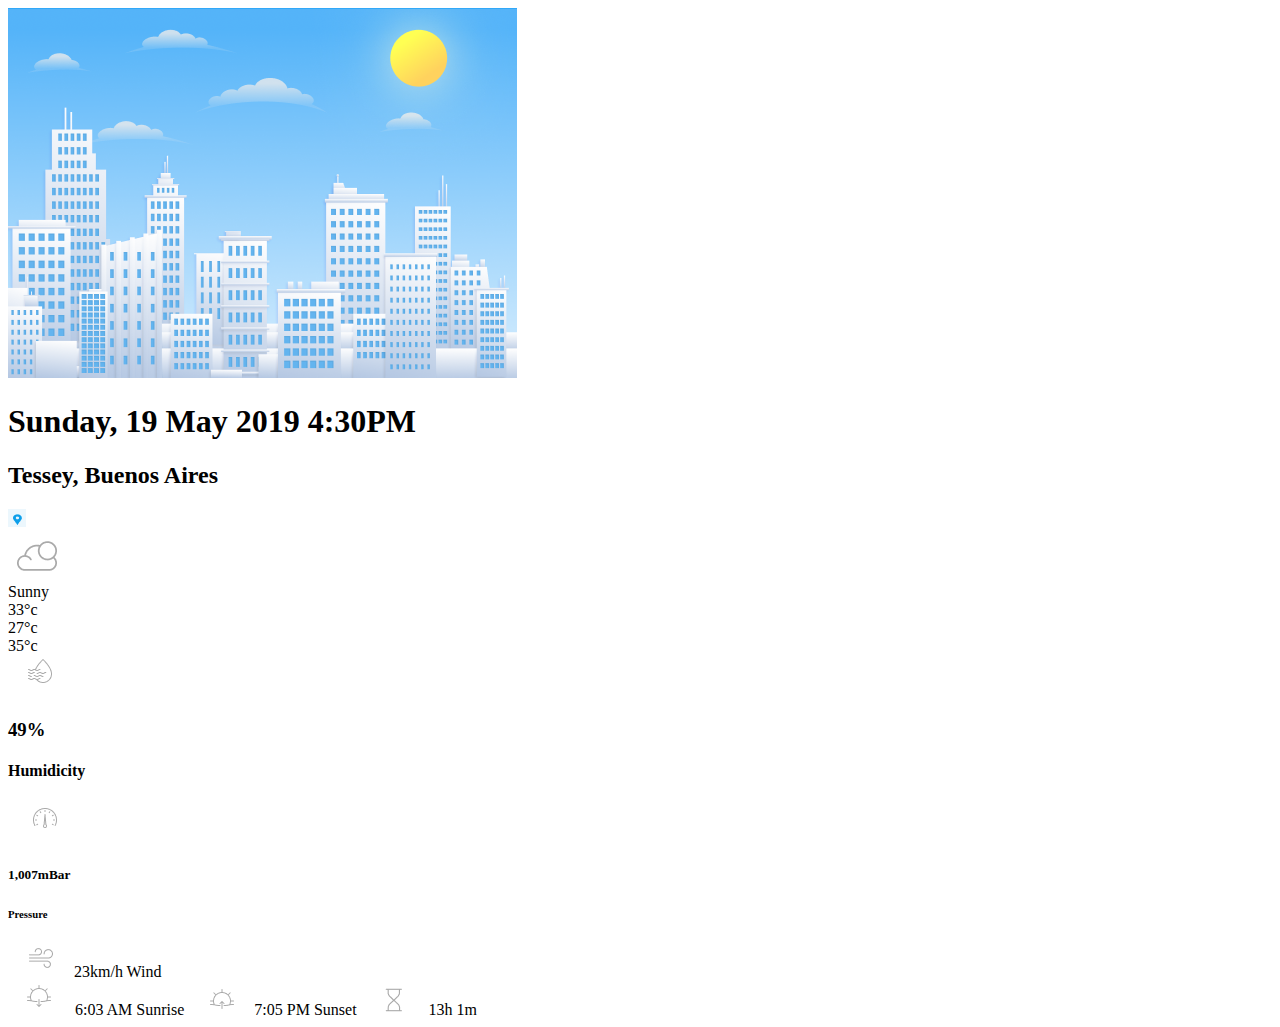
==== clima.html @ 5b2b6738 "agregado de iconos  y textos modificables" ====
<!DOCTYPE html>
<html lang="en">
<head>
  <meta charset="UTF-8">
  <meta name="viewport" content="width=device-width, initial-scale=1.0">
  <title> Weather-App-Day </title>
  <link rel="stylesheet" href="openWeatherVMovil.css">
</head>
<body>
  <div class="weatger-app-day">
    <img class="graphic" src="imagenes/graphicImg.png">
    <div class="contenedorPanel">
      <h1 class="date">Sunday, 19 May 2019
        4:30PM</h1>
      <div class="city">
      <h2 class="location">Tessey, Buenos Aires</h2>
      <img class="imgIconoUbicacion" src="imagenes/mini icono ubicacion.png">
  
        <div class="panelConContenidoN1">
          <img class="sunnyImg" src="imagenes/sunnyImg.png">
          <div class="sunnyText">Sunny</div>
  
          <div class="text33">33°c</div>
          <div class="text27">27°c</div>
          <div class="text35">35°c</div>
        </div>

        <div class="panelConContenidoN2">
          <img class="imghumidity" src="imagenes/humidityImg.png">
          <h3 class="humidityText1">49%</h3>
          <h4 class="humidityText2">Humidicity</h4>
          <img class="imgBarometer" src="imagenes/pressureImg.png">
          <h5 class="textmbar1007">1,007mBar</h5>
          <h6 class="pressureText">Pressure</h6>
          <img class="imgRafagas" src="imagenes/windImg.png">
          <h7 class="texRafagas">23km/h</h7>
          <h8 class="texRafagas2">Wind</h8>
        </div>

        <div class="panelConContenidoN3">
          <img class="imgSunset" src="imagenes/sunriseImg.png">
          <h9 class="text6am">6:03 AM</h9>
          <h10 class="sunriseText">Sunrise</h10>
          <img class="imgSunset2" src="imagenes/sunsetImg.png">
          <h10 class="Pm7">7:05 PM</h10>
          <h11 class="sunnyText2">Sunset</h11>
          <img class="san-clock" src="imagenes/dayTimeImg.png">
          <h11 class="m13">13h 1m</h11>
        </div>

      </div>

      
    </div>

  </div>

</body>
</html>
---- openWeatherVMovil.css ----
@media all and (max-device-width: 480px){
  body{
    padding: 0%;
    margin: 0%;

  }


  .weatger-app-day{/* Weather-App-Day FRAME */
  
    /* block-size: auto; */
    position: absolute;
    width: 120%;
    height: 140%;
    left: 0%;
    background-color: #272086;
    } 

  


  .graphic{

    left: 0%;
    position: absolute;
    width: 90%; 
    height: 28%;
    left: 1%;
    top: 0px;

  }

  .contenedorPanel{
    position: absolute;
    width: 80%;
    height: 46%;
    left: 6px;
    top: 279px;

    background: #FFFFFF;
    border-radius: 5%;
    box-shadow: 0px -16px 40px rgba(0, 0, 0, 0.2);
  }

  .date{
    position: absolute;
    width: 119px;
    height: 34px;
    left: 41px;
    top: 1%;
    
    font-family: Barlow;
    font-style: normal;
    font-weight: normal;
    font-size: 14px;
    line-height: 17px;
    text-align: center;
    
    color: #999999;
  }

  .city{
    position: absolute;
    width: 38%;
    height: 15%;
    left: 173px;
    top: 1%;

    background: rgba(13, 159, 234, 0.08);

  }
  .imgIconoUbicacion{
    margin-left: 86%;
    margin-top: 10%;
  }

  .location{
    /* location */


    position: absolute;
    top: 0%;
    width: 100%;
    height: 20%;
    margin-left: -1%;
    font-family: Barlow;
    font-style: normal;
    font-weight: 500;
    font-size: 16px;
    line-height: 19px;
    text-align: center;

    color: #0DA0EA;

  }

  .locationImg{
    position: absolute;
    width: 10%;
    height: 5%;
    margin-left: 9%;
    top: 297px;

  }


  /* /////////////////////////// */

  .panelConContenidoN1{

    position: absolute;
    width: 211%;
    height: 110%;
    left: -110%;
    top: 120%;
    background-color: #0DA0EA;
  }

  .sunnyImg{

    position: absolute;
    top: auto;
    width: 30%;
    width: 24%;
    top: 0%;

  }

  .sunnyText{
    /* Sunny */


  position: absolute;
  width: 45px;
  height: 22px;
  left: 4%;
  top: 70%;


  font-family: Barlow;
  font-style: normal;
  font-weight: 500;
  font-size: 18px;
  line-height: 22px;
  /* identical to box height */

  text-align: center;
  letter-spacing: -0.05em;

  color: #000000;
  }

  .temperature{

  position: absolute;
  width: 87px;
  height: 77px;
  left: 156px;
  top: 351px;
  }

  .°c{
    /* °C */


  position: absolute;
  width: 24px;
  height: 29px;
  left: 219px;
  top: 362px;

  font-family: Barlow;
  font-style: normal;
  font-weight: 500;
  font-size: 24px;
  line-height: 29px;
  /* identical to box height */


  color: #666666;

  }
  .text33{
    
  position: absolute;
  width: 62px;
  height: 77px;
  left: 40%;
  top: 0%;

  font-family: Barlow;
  font-style: normal;
  font-weight: 300;
  font-size: 60px;
  line-height: 77px;
  /* identical to box height */

  letter-spacing: -0.05em;

  color: #000000;
  }
  .text27{/* 27°C */


    position: absolute;
    width: 32px;
    height: 19px;
    left: 80%;
    top: 15%;
    
    font-family: Barlow;
    font-style: normal;
    font-weight: 300;
    font-size: 16px;
    line-height: 19px;
    
    color: #666666;
  }

  .text35{/* 35°C */


    position: absolute;
    width: 33px;
    height: 19px;
    left: 80%;
    top: 50%;
    
    font-family: Barlow;
    font-style: normal;
    font-weight: 300;
    font-size: 16px;
    line-height: 19px;
    
    color: #666666;
  }


  /* /////////////////////////// */


  .panelConContenidoN2{
    position: absolute;
    width: 211%;
    height: 110%;
    left: -110%;
    top: 280%;
    background-color: #0DA0EA;

  }

  .imghumidity{/* 027-humidity */


    position: absolute;
    width: 25%;
    height: 64%;
    left: 0%;
    top: 0%;
  }
  .humidityText1{/* Humidity */

    position: absolute;
    width: 30px;
    height: 19px;
    left: 8%;
    top: 37%;

    font-family: Barlow;
    font-style: normal;
    font-weight: 500;
    font-size: 16px;
    line-height: 19px;
    letter-spacing: -0.05em;

    color: #444444;

  }

  .humidityText2{/* Humidity */


    position: absolute;
    width: 37px;
    height: 10px;
    left: 5%;
    top: 67%;
    
    font-family: Barlow;
    font-style: normal;
    font-weight: 500;
    font-size: 9px;
    line-height: 10px;
    /* identical to box height */
    
    text-align: center;
    letter-spacing: 0.1em;
    
    color: #999999;
  }

  .text49{/* 49% */


    position: absolute;
    width: 30px;
    height: 19px;
    left: 52px;
    top: 504px;
    
    font-family: Barlow;
    font-style: normal;
    font-weight: 500;
    font-size: 16px;
    line-height: 19px;
    letter-spacing: -0.05em;
    
    color: #444444;}

  .pressure{/* pressure */


    position: absolute;
    width: 67px;
    height: 69px;
    left: 154px;
    top: 468px;
    }
    .imgBarometer{/* 050-barometer */


      position: absolute;
      width: 24%;
      height: 69%;
      left: 40%;
      top: 0%;
    }

    .textmbar1007{/* 1,007mBar */


      position: absolute;
      width: 67px;
      height: 19px;
      left: 40%;
      top: 25%;

      font-family: Barlow;
      font-style: normal;
      font-weight: 500;
      font-size: 16px;
      line-height: 19px;
      letter-spacing: -0.05em;

      color: #444444;
      }

      .pressureText{/* Pressure */


        position: absolute;
        width: 37px;
        height: 10px;
        left: 45%;
        top: 55%;

        font-family: Barlow;
        font-style: normal;
        font-weight: 500;
        font-size: 9px;
        line-height: 10px;
        /* identical to box height */

        text-align: center;
        letter-spacing: 0.1em;

        color: #999999;
      }

      .imgRafagas{

        /* 001-wind-1 */
        position: absolute;
        width: 20%;
        height: 64%;
        left: 79%;
        top: 0%;
      }
      /* 23 km/h */

      .texRafagas{

        position: absolute;
        width: 53px;
        height: 19px;
        left: 80%;
        top: 62%;

        font-family: Barlow;
        font-style: normal;
        font-weight: 500;
        font-size: 16px;
        line-height: 19px;
        letter-spacing: -0.05em;

        color: #444444;
      }

      .texRafagas2{

        position: absolute;
        width: 10%;
        height: 20%;
        left: 83%;
        top: 85%;

        font-family: Barlow;
        font-style: normal;
        font-weight: 500;
        font-size: 9px;
        line-height: 10px;
        /* identical to box height */

        text-align: center;
        letter-spacing: 0.1em;

        color: #999999;

      }
              



  /* /////////////////////////// */

  .panelConContenidoN3{

    position: absolute;
    width: 211%;
    height: 110%;
    left: -110%;
    top: 430%;
    background-color: #0DA0EA;
  }

  .imgSunset{
    /* 007-sunset */
      position: absolute;
      width: 25%;
      height: 54%;
      left: 0%;
      top: 0%;
  }

  .sunrise{/* sunrise */

    position: absolute;
    width: 52px;
    height: 69px;
    left: 41px;
    top: 577px;
  }

  .text6am{/* 6:03 AM */


    position: absolute;
    width: 55%;
    height: 15%;
    left: 5%;
    top: 53%;

    font-family: Barlow;
    font-style: normal;
    font-weight: 500;
    font-size: 15px;
    line-height: 19px;
    letter-spacing: -0.05em;

    color: #444444;
}


    .sunriseText{/* Sunrise */


      position: absolute;
      width: 10%;
      height: 20%;
      left: 8%;
      top: 77%;
      
      font-family: Barlow;
      font-style: normal;
      font-weight: 500;
      font-size: 9px;
      line-height: 10px;
      /* identical to box height */
      
      text-align: center;
      letter-spacing: 0.1em;
      
      color: #999999;
      }

    .imgSunset2{/* 008-sunrise */


      position: absolute;
      width: 25%;
      height: 54%;
      left: 40%;
      top: 0%;
    }


    .Pm7{/* 7:05 PM */

      position: absolute;
      width: 55%;
      height: 15%;
      left: 45%;
      top: 53%;

      font-family: Barlow;
      font-style: normal;
      font-weight: 500;
      font-size: 15px;
      line-height: 19px;
      letter-spacing: -0.05em;

      color: #444444;
      }


  .sunnyText2{/* Sunset */

      position: absolute;
      width: 10%;
      height: 20%;
      left: 48%;
      top: 77%;
      
      font-family: Barlow;
      font-style: normal;
      font-weight: 500;
      font-size: 9px;
      line-height: 10px;
      /* identical to box height */
      
      text-align: center;
      letter-spacing: 0.1em;
      
      color: #999999;
  }

  .dayTime{/* daytime */


    position: absolute;
    width: 41px;
    height: 69px;
    left: 287px;
    top: 577px;
    }

    .san-clock{/* sand-clock */


      position: absolute;
      width: 25%;
      height: 54%;
      left: 75%;
      top: 0%;
    }
    .m13{
      /* 13h 1m */

      position: absolute;
      width: 55%;
      height: 15%;
      left: 80%;
      top: 53%;

      font-family: Barlow;
      font-style: normal;
      font-weight: 500;
      font-size: 15px;
      line-height: 19px;
      letter-spacing: -0.05em;

      color: #444444;

    }

    .dayTimeText{/* Daytime */


      position: absolute;
      width: 34px;
      height: 10px;
      left: 291px;
      top: 636px;
      
      font-family: Barlow;
      font-style: normal;
      font-weight: 500;
      font-size: 8px;
      line-height: 10px;
      /* identical to box height */
      
      text-align: center;
      letter-spacing: 0.1em;
      
      color: #999999;
      }


  .today-row-04{

    position: absolute;
    width: 440px;
    height: 101px;
    left: 19px;
    top: 670px;
  }

  .mon{
    position: absolute;
    width: 95px;
    height: 101px;
    left: 19px;
    top: 670px;
  }
  .rectanguleMon{/* Rectangle */


    position: absolute;
    width: 95px;
    height: 101px;
    left: 19px;
    top: 670px;
    
    background: #FFFFFF;
    box-shadow: 0px 8px 24px rgba(0, 0, 0, 0.1);
    border-radius: 16px;
  }


  .mon21{/* Mon, 21 */


    position: absolute;
    width: 46px;
    height: 19px;
    left: 43px;
    top: 722px;
    
    font-family: Barlow;
    font-style: normal;
    font-weight: 500;
    font-size: 16px;
    line-height: 19px;
    letter-spacing: -0.05em;
    
    color: #444444;
  }

  .sunny007{/* 007-sunny-1 */


    position: absolute;
    width: 24px;
    height: 24px;
    left: 55px;
    top: 686px;
    }

    .union{/* Union */


      position: absolute;
      left: 0%;
      right: 0%;
      top: 0%;
      bottom: 0%;
      
      background: #AAAAAA;
    }

    .°26{/* 26°C */


      position: absolute;
      width: 19px;
      height: 10px;
      left: 69px;
      top: 745px;
      
      font-family: Barlow;
      font-style: normal;
      font-weight: 500;
      font-size: 8px;
      line-height: 10px;
      /* identical to box height */
      
      text-align: center;
      letter-spacing: 0.1em;
      
      color: #999999;
    }

    .°35{/* 35°C */


      position: absolute;
      width: 19px;
      height: 10px;
      left: 37px;
      top: 745px;
      
      font-family: Barlow;
      font-style: normal;
      font-weight: 500;
      font-size: 8px;
      line-height: 10px;
      /* identical to box height */
      
      text-align: center;
      letter-spacing: 0.1em;
      
      color: #999999;
      }


  .tue{
    position: absolute;
    width: 95px;
    height: 101px;
    left: 134px;
    top: 670px;

  }
  .rectanguleTue{/* Rectangle */


    position: absolute;
    width: 95px;
    height: 101px;
    left: 134px;
    top: 670px;
    
    background: #FFFFFF;
    box-shadow: 0px 8px 24px rgba(0, 0, 0, 0.1);
    border-radius: 16px;
  }

  .tueText{/* Tue, 22 */


    position: absolute;
    width: 46px;
    height: 19px;
    left: 158px;
    top: 722px;
    
    font-family: Barlow;
    font-style: normal;
    font-weight: 500;
    font-size: 16px;
    line-height: 19px;
    letter-spacing: -0.05em;
    
    color: #444444;
  }

  .tueImg{/* 014-cloudy-2 */


    position: absolute;
    width: 24px;
    height: 24px;
    left: 170px;
    top: 686px;
    }

  .°27{/* 27°C */


    position: absolute;
    width: 19px;
    height: 10px;
    left: 184px;
    top: 745px;
    
    font-family: Barlow;
    font-style: normal;
    font-weight: 500;
    font-size: 8px;
    line-height: 10px;
    /* identical to box height */
    
    text-align: center;
    letter-spacing: 0.1em;
    
    color: #999999;
  }

  .°35{/* 35°C */


    position: absolute;
    width: 19px;
    height: 10px;
    left: 152px;
    top: 745px;
    
    font-family: Barlow;
    font-style: normal;
    font-weight: 500;
    font-size: 8px;
    line-height: 10px;
    /* identical to box height */
    
    text-align: center;
    letter-spacing: 0.1em;
    
    color: #999999;
  }


  .wed{
    position: absolute;
    width: 95px;
    height: 101px;
    left: 249px;
    top: 670px;

  }
  .rectanguleWed{/* Rectangle */


    position: absolute;
    width: 95px;
    height: 101px;
    left: 249px;
    top: 670px;
    
    background: #FFFFFF;
    box-shadow: 0px 8px 24px rgba(0, 0, 0, 0.1);
    border-radius: 16px;
  }

  .wed22Text{/* Wed, 22 */


    position: absolute;
    width: 51px;
    height: 19px;
    left: 271px;
    top: 722px;
    
    font-family: Barlow;
    font-style: normal;
    font-weight: 500;
    font-size: 16px;
    line-height: 19px;
    letter-spacing: -0.05em;
    
    color: #444444;
  }

  .hazyImg{/* 016-hazy */


    position: absolute;
    width: 24px;
    height: 24px;
    left: 285px;
    top: 686px;
  }

  .°29{/* 29°C */


    position: absolute;
    width: 19px;
    height: 10px;
    left: 299px;
    top: 745px;
    
    font-family: Barlow;
    font-style: normal;
    font-weight: 500;
    font-size: 8px;
    line-height: 10px;
    /* identical to box height */
    
    text-align: center;
    letter-spacing: 0.1em;
    
    color: #999999;
  }

  .°34{/* 34°C */


    position: absolute;
    width: 20px;
    height: 10px;
    left: 266px;
    top: 745px;
    
    font-family: Barlow;
    font-style: normal;
    font-weight: 500;
    font-size: 8px;
    line-height: 10px;
    /* identical to box height */
    
    text-align: center;
    letter-spacing: 0.1em;
    
    color: #999999;
  }



  .thu{
    /* no se llega a apreciar */
    position: absolute;
    width: 95px;
    height: 101px;
    left: 364px;
    top: 670px;
  }

}
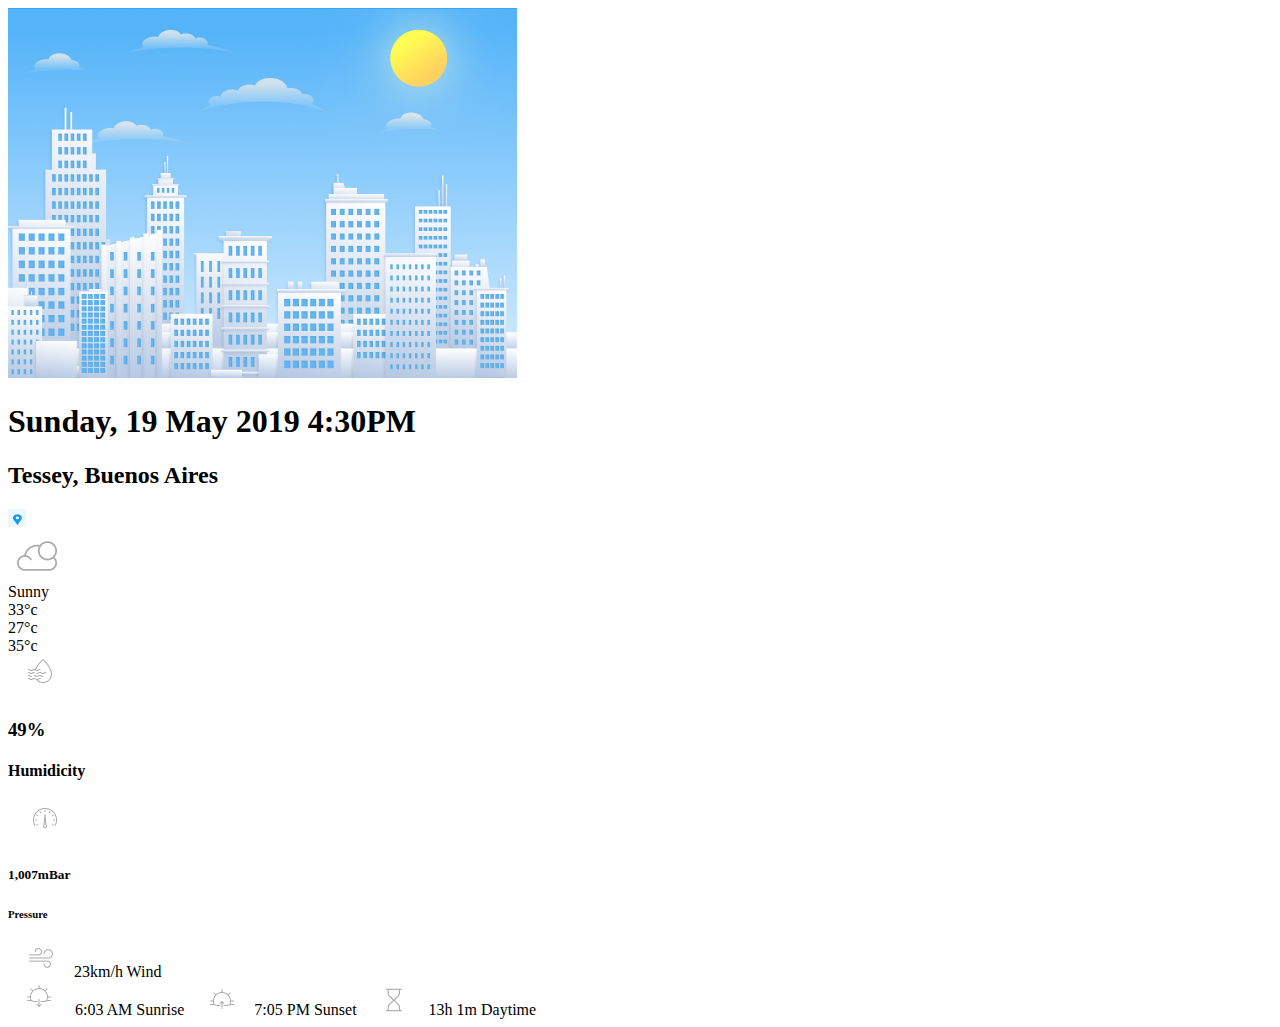
==== commit c105bfa8: "reloj con horario incluido" ====
--- a/clima.html
+++ b/clima.html
@@ -46,6 +46,9 @@
           <h11 class="sunnyText2">Sunset</h11>
           <img class="san-clock" src="imagenes/dayTimeImg.png">
           <h11 class="m13">13h 1m</h11>
+          <h12 class="dayTimeText">Daytime</h12>
+          
+          
         </div>
 
       </div>
--- a/openWeatherVMovil.css
+++ b/openWeatherVMovil.css
@@ -598,10 +598,105 @@
 
 
       position: absolute;
-      width: 34px;
+      width: 10%;
+      height: 20%;
+      left: 81%;
+      top: 80%;
+      
+      font-family: Barlow;
+      font-style: normal;
+      font-weight: 500;
+      font-size: 9px;
+      line-height: 10px;
+      /* identical to box height */
+      
+      text-align: center;
+      letter-spacing: 0.1em;
+      
+      color: #999999;
+      }
+
+
+  .today-row-04{
+
+    position: absolute;
+    width: 440px;
+    height: 101px;
+    left: 19px;
+    top: 670px;
+  }
+
+  .mon{
+    position: absolute;
+    width: 95px;
+    height: 101px;
+    left: 19px;
+    top: 670px;
+  }
+  .rectanguleMon{/* Rectangle */
+
+
+    position: absolute;
+    width: 95px;
+    height: 101px;
+    left: 19px;
+    top: 670px;
+    
+    background: #FFFFFF;
+    box-shadow: 0px 8px 24px rgba(0, 0, 0, 0.1);
+    border-radius: 16px;
+  }
+
+
+  .mon21{/* Mon, 21 */
+
+
+    position: absolute;
+    width: 46px;
+    height: 19px;
+    left: 43px;
+    top: 722px;
+    
+    font-family: Barlow;
+    font-style: normal;
+    font-weight: 500;
+    font-size: 16px;
+    line-height: 19px;
+    letter-spacing: -0.05em;
+    
+    color: #444444;
+  }
+
+  .sunny007{/* 007-sunny-1 */
+
+
+    position: absolute;
+    width: 24px;
+    height: 24px;
+    left: 55px;
+    top: 686px;
+    }
+
+    .union{/* Union */
+
+
+      position: absolute;
+      left: 0%;
+      right: 0%;
+      top: 0%;
+      bottom: 0%;
+      
+      background: #AAAAAA;
+    }
+
+    .°26{/* 26°C */
+
+
+      position: absolute;
+      width: 19px;
       height: 10px;
-      left: 291px;
-      top: 636px;
+      left: 69px;
+      top: 745px;
       
       font-family: Barlow;
       font-style: normal;
@@ -614,88 +709,15 @@
       letter-spacing: 0.1em;
       
       color: #999999;
-      }
-
-
-  .today-row-04{
-
-    position: absolute;
-    width: 440px;
-    height: 101px;
-    left: 19px;
-    top: 670px;
-  }
-
-  .mon{
-    position: absolute;
-    width: 95px;
-    height: 101px;
-    left: 19px;
-    top: 670px;
-  }
-  .rectanguleMon{/* Rectangle */
-
-
-    position: absolute;
-    width: 95px;
-    height: 101px;
-    left: 19px;
-    top: 670px;
-    
-    background: #FFFFFF;
-    box-shadow: 0px 8px 24px rgba(0, 0, 0, 0.1);
-    border-radius: 16px;
-  }
-
-
-  .mon21{/* Mon, 21 */
-
-
-    position: absolute;
-    width: 46px;
-    height: 19px;
-    left: 43px;
-    top: 722px;
-    
-    font-family: Barlow;
-    font-style: normal;
-    font-weight: 500;
-    font-size: 16px;
-    line-height: 19px;
-    letter-spacing: -0.05em;
-    
-    color: #444444;
-  }
-
-  .sunny007{/* 007-sunny-1 */
-
-
-    position: absolute;
-    width: 24px;
-    height: 24px;
-    left: 55px;
-    top: 686px;
     }
 
-    .union{/* Union */
-
-
-      position: absolute;
-      left: 0%;
-      right: 0%;
-      top: 0%;
-      bottom: 0%;
-      
-      background: #AAAAAA;
-    }
-
-    .°26{/* 26°C */
+    .°35{/* 35°C */
 
 
       position: absolute;
       width: 19px;
       height: 10px;
-      left: 69px;
+      left: 37px;
       top: 745px;
       
       font-family: Barlow;
@@ -709,28 +731,6 @@
       letter-spacing: 0.1em;
       
       color: #999999;
-    }
-
-    .°35{/* 35°C */
-
-
-      position: absolute;
-      width: 19px;
-      height: 10px;
-      left: 37px;
-      top: 745px;
-      
-      font-family: Barlow;
-      font-style: normal;
-      font-weight: 500;
-      font-size: 8px;
-      line-height: 10px;
-      /* identical to box height */
-      
-      text-align: center;
-      letter-spacing: 0.1em;
-      
-      color: #999999;
       }
 
 
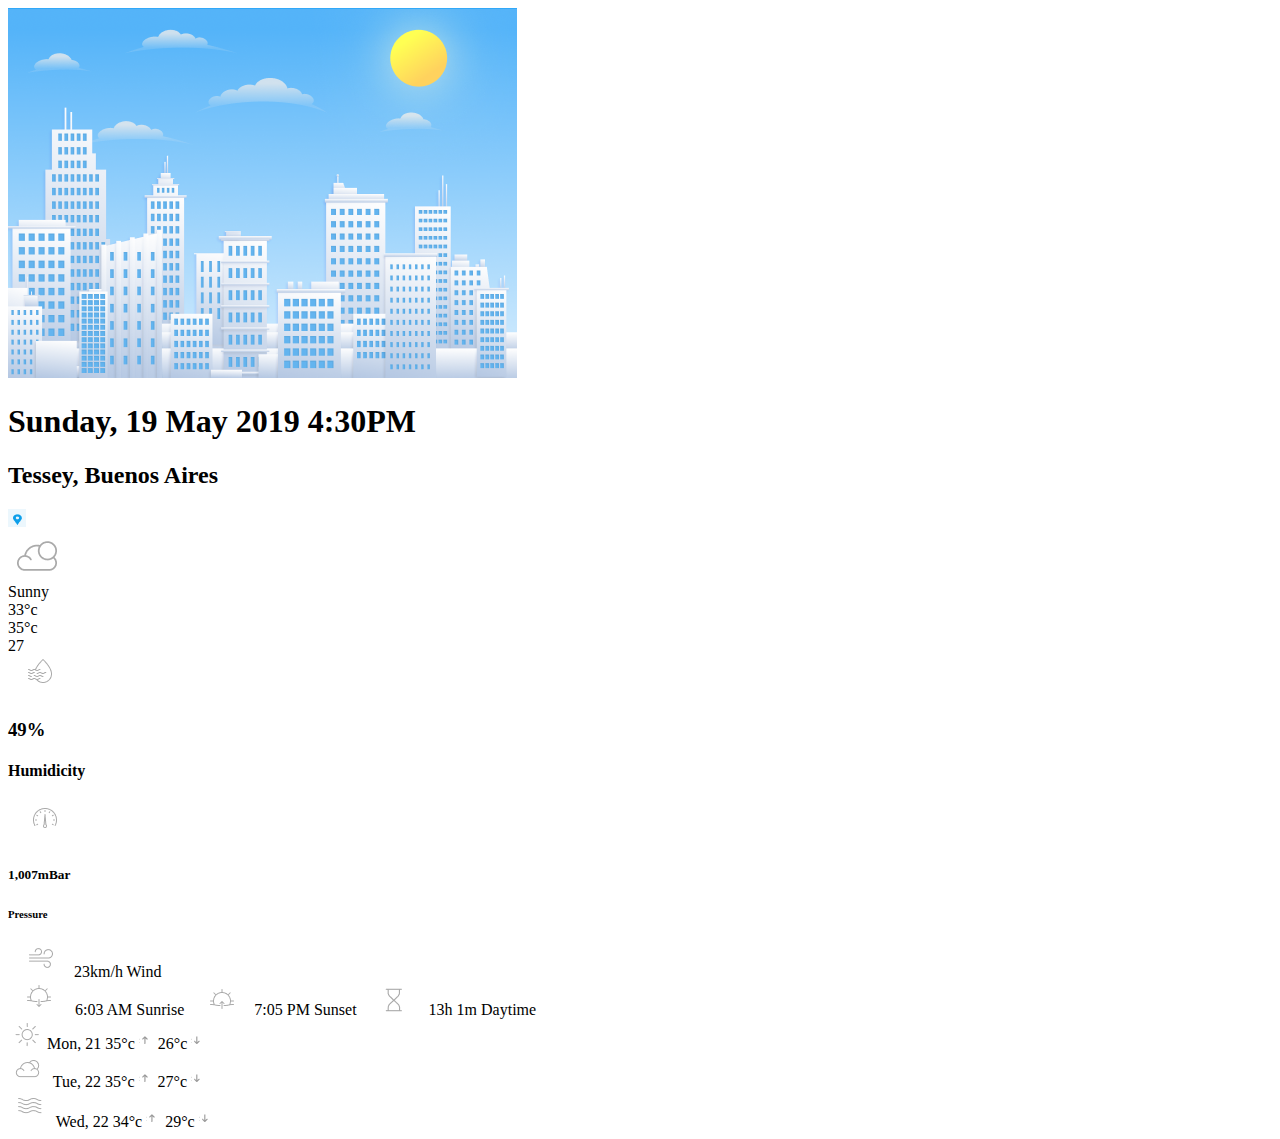
==== commit 717c54cf: "cambios intensos, css y html terminado falta js con api" ====
--- a/clima.html
+++ b/clima.html
@@ -8,7 +8,7 @@
 </head>
 <body>
   <div class="weatger-app-day">
-    <img class="graphic" src="imagenes/graphicImg.png">
+    <img class="imgGraphic" src="imagenes/graphicImg.png">
     <div class="contenedorPanel">
       <h1 class="date">Sunday, 19 May 2019
         4:30PM</h1>
@@ -21,8 +21,8 @@
           <div class="sunnyText">Sunny</div>
   
           <div class="text33">33°c</div>
-          <div class="text27">27°c</div>
-          <div class="text35">35°c</div>
+          <div class="text27">35°c</div>
+          <div class="text35">27</div>
         </div>
 
         <div class="panelConContenidoN2">
@@ -48,9 +48,38 @@
           <h11 class="m13">13h 1m</h11>
           <h12 class="dayTimeText">Daytime</h12>
           
-          
         </div>
 
+
+        <div class="panelConContenidoN4">
+          <div class="rectanguloMon">
+            <img class="imgSunny007" src="imagenes/soleado.png">
+            <h13 class="mon21">Mon, 21</h13>
+            <h14 class="tempIzquierda">35°c</h14>
+            <img class="flechaDerechaMiraAbajo" src="imagenes/flechaArriba.png">
+            <h15 class="tempDerecha">26°c</h15>
+            <img class="flechaIzquierdaMiraAbrriba" src="imagenes/flechaAbajo.png">
+          </div>
+          <div class="rectanguleTue">
+            <img class="imgTue" src="imagenes/nublado.png">
+            <h16 class="tueText">Tue, 22</h16>
+            <h17 class="tueTempIzquierda">35°c</h17>
+            <img class="flechaDerechaMiraAbajo" src="imagenes/flechaArriba.png">
+            <h18 class="tueTempDerecha">27°c</h18>
+            <img class="flechaIzquierdaMiraAbrriba" src="imagenes/flechaAbajo.png">
+
+          </div>
+          <div class="rectanguleWed">
+            <img class="imghazy" src="imagenes/viento.png">
+
+            <h19 class="wedText">Wed, 22</h19>
+            <h20 class="tueTempIzquierda">34°c</h20>
+            <img class="flechaDerechaMiraAbajo" src="imagenes/flechaArriba.png">
+            <h21 class="tueTempDerecha">29°c</h21>
+            <img class="flechaIzquierdaMiraAbrriba" src="imagenes/flechaAbajo.png">
+
+          </div>
+          
       </div>
 
       
--- a/openWeatherVMovil.css
+++ b/openWeatherVMovil.css
@@ -2,29 +2,28 @@
 @media all and (max-device-width: 480px){
   body{
     padding: 0%;
-    margin: 0%;
-
+    margin: 0% auto;
   }
 
 
   .weatger-app-day{/* Weather-App-Day FRAME */
   
-    /* block-size: auto; */
+    block-size: auto;
+    display: block;
+    padding: 0%;
+    margin: 0%;
     position: absolute;
     width: 120%;
     height: 140%;
-    left: 0%;
-    background-color: #272086;
+    left: -1%;
+    background-color: #FFFFFF;
     } 
 
   
-
-
-  .graphic{
-
-    left: 0%;
-    position: absolute;
-    width: 90%; 
+  .imgGraphic{
+
+    position: absolute;
+    width: 83%; 
     height: 28%;
     left: 1%;
     top: 0px;
@@ -33,9 +32,9 @@
 
   .contenedorPanel{
     position: absolute;
-    width: 80%;
-    height: 46%;
-    left: 6px;
+    width: 83%;
+    height: 52%;
+    left: 1%;
     top: 279px;
 
     background: #FFFFFF;
@@ -62,17 +61,17 @@
 
   .city{
     position: absolute;
-    width: 38%;
-    height: 15%;
-    left: 173px;
-    top: 1%;
-
+    width: 45%;
+    height: 8%;
+    left: 54%;
+    top: 0%;
+    border-radius: 0px 10px 0px 20px;
     background: rgba(13, 159, 234, 0.08);
 
   }
   .imgIconoUbicacion{
-    margin-left: 86%;
-    margin-top: 10%;
+    margin-left: 91%;
+    margin-top: 8%;
   }
 
   .location{
@@ -109,12 +108,13 @@
 
   .panelConContenidoN1{
 
+    margin-left: 10%;
     position: absolute;
     width: 211%;
-    height: 110%;
-    left: -110%;
-    top: 120%;
-    background-color: #0DA0EA;
+    height: 200%;
+    left: -125%;
+    margin-top: 20%;
+    background-color: #FFFFFF;
   }
 
   .sunnyImg{
@@ -131,77 +131,72 @@
     /* Sunny */
 
 
-  position: absolute;
-  width: 45px;
-  height: 22px;
-  left: 4%;
-  top: 70%;
-
-
-  font-family: Barlow;
-  font-style: normal;
-  font-weight: 500;
-  font-size: 18px;
-  line-height: 22px;
-  /* identical to box height */
-
-  text-align: center;
-  letter-spacing: -0.05em;
-
-  color: #000000;
+    position: absolute;
+    width: 45px;
+    height: 22px;
+    left: 4%;
+    top: 71%;
+
+
+    font-family: Barlow;
+    font-style: normal;
+    font-weight: 500;
+    font-size: 18px;
+    line-height: 22px;
+    /* identical to box height */
+
+    text-align: center;
+    letter-spacing: -0.05em;
+
+    color: #000000;
   }
 
   .temperature{
 
-  position: absolute;
-  width: 87px;
-  height: 77px;
-  left: 156px;
-  top: 351px;
+    position: absolute;
+    width: 87px;
+    height: 77px;
+    left: 156px;
+    top: 351px;
   }
 
   .°c{
     /* °C */
-
-
-  position: absolute;
-  width: 24px;
-  height: 29px;
-  left: 219px;
-  top: 362px;
-
-  font-family: Barlow;
-  font-style: normal;
-  font-weight: 500;
-  font-size: 24px;
-  line-height: 29px;
-  /* identical to box height */
-
-
-  color: #666666;
+    position: absolute;
+    width: 24px;
+    height: 29px;
+    left: 219px;
+    top: 362px;
+
+    font-family: Barlow;
+    font-style: normal;
+    font-weight: 500;
+    font-size: 24px;
+    line-height: 29px;
+    /* identical to box height */
+    color: #666666;
 
   }
   .text33{
     
-  position: absolute;
-  width: 62px;
-  height: 77px;
-  left: 40%;
-  top: 0%;
-
-  font-family: Barlow;
-  font-style: normal;
-  font-weight: 300;
-  font-size: 60px;
-  line-height: 77px;
-  /* identical to box height */
-
-  letter-spacing: -0.05em;
-
-  color: #000000;
+    position: absolute;
+    width: 62px;
+    height: 77px;
+    left: 40%;
+    top: 0%;
+
+    font-family: Barlow;
+    font-style: normal;
+    font-weight: 300;
+    font-size: 60px;
+    line-height: 77px;
+    /* identical to box height */
+
+    letter-spacing: -0.05em;
+
+    color: #000000;
   }
   .text27{/* 27°C */
-
 
     position: absolute;
     width: 32px;
@@ -226,7 +221,7 @@
     height: 19px;
     left: 80%;
     top: 50%;
-    
+ 
     font-family: Barlow;
     font-style: normal;
     font-weight: 300;
@@ -241,12 +236,13 @@
 
 
   .panelConContenidoN2{
+    margin-left: 9%;
     position: absolute;
     width: 211%;
-    height: 110%;
-    left: -110%;
-    top: 280%;
-    background-color: #0DA0EA;
+    height: 200%;
+    left: -125%;
+    margin-top: 100%;
+    background-color: #FFFFFF;
 
   }
 
@@ -265,7 +261,7 @@
     width: 30px;
     height: 19px;
     left: 8%;
-    top: 37%;
+    top: 50%;
 
     font-family: Barlow;
     font-style: normal;
@@ -285,7 +281,7 @@
     width: 37px;
     height: 10px;
     left: 5%;
-    top: 67%;
+    top: 75%;
     
     font-family: Barlow;
     font-style: normal;
@@ -316,141 +312,138 @@
     line-height: 19px;
     letter-spacing: -0.05em;
     
-    color: #444444;}
+    color: #444444;
+  }
 
   .pressure{/* pressure */
-
 
     position: absolute;
     width: 67px;
     height: 69px;
     left: 154px;
     top: 468px;
-    }
-    .imgBarometer{/* 050-barometer */
-
-
-      position: absolute;
-      width: 24%;
-      height: 69%;
-      left: 40%;
-      top: 0%;
-    }
-
-    .textmbar1007{/* 1,007mBar */
-
-
-      position: absolute;
-      width: 67px;
-      height: 19px;
-      left: 40%;
-      top: 25%;
-
-      font-family: Barlow;
-      font-style: normal;
-      font-weight: 500;
-      font-size: 16px;
-      line-height: 19px;
-      letter-spacing: -0.05em;
-
-      color: #444444;
-      }
-
-      .pressureText{/* Pressure */
-
-
-        position: absolute;
-        width: 37px;
-        height: 10px;
-        left: 45%;
-        top: 55%;
-
-        font-family: Barlow;
-        font-style: normal;
-        font-weight: 500;
-        font-size: 9px;
-        line-height: 10px;
-        /* identical to box height */
-
-        text-align: center;
-        letter-spacing: 0.1em;
-
-        color: #999999;
-      }
-
-      .imgRafagas{
-
-        /* 001-wind-1 */
-        position: absolute;
-        width: 20%;
-        height: 64%;
-        left: 79%;
-        top: 0%;
-      }
-      /* 23 km/h */
-
-      .texRafagas{
-
-        position: absolute;
-        width: 53px;
-        height: 19px;
-        left: 80%;
-        top: 62%;
-
-        font-family: Barlow;
-        font-style: normal;
-        font-weight: 500;
-        font-size: 16px;
-        line-height: 19px;
-        letter-spacing: -0.05em;
-
-        color: #444444;
-      }
-
-      .texRafagas2{
-
-        position: absolute;
-        width: 10%;
-        height: 20%;
-        left: 83%;
-        top: 85%;
-
-        font-family: Barlow;
-        font-style: normal;
-        font-weight: 500;
-        font-size: 9px;
-        line-height: 10px;
-        /* identical to box height */
-
-        text-align: center;
-        letter-spacing: 0.1em;
-
-        color: #999999;
-
-      }
+  }
+  
+  .imgBarometer{/* 050-barometer */
+
+    position: absolute;
+    width: 25%;
+    height: 64%;
+    left: 40%;
+    top: 0%;
+  }
+
+  .textmbar1007{/* 1,007mBar */
+
+    position: absolute;
+    width: 67px;
+    height: 19px;
+    left: 43%;
+    top: 42%;
+
+    font-family: Barlow;
+    font-style: normal;
+    font-weight: 500;
+    font-size: 16px;
+    line-height: 19px;
+    letter-spacing: -0.05em;
+
+    color: #444444;
+  }
+    
+  .pressureText{/* Pressure */
+
+    position: absolute;
+    width: 37px;
+    height: 10px;
+    left: 47%;
+    top: 67%;
+
+    font-family: Barlow;
+    font-style: normal;
+    font-weight: 500;
+    font-size: 9px;
+    line-height: 10px;
+    /* identical to box height */
+
+    text-align: center;
+    letter-spacing: 0.1em;
+
+    color: #999999;
+  }
+
+  .imgRafagas{
+
+    /* 001-wind-1 */
+    position: absolute;
+    width: 21%;
+    height: 64%;
+    left: 79%;
+    top: 0%;
+  }
+      
+
+  .texRafagas{
+    /* 23 km/h */
+
+    position: absolute;
+    width: 53px;
+    height: 19px;
+    left: 84%;
+    top: 63%;
+
+    font-family: Barlow;
+    font-style: normal;
+    font-weight: 500;
+    font-size: 16px;
+    line-height: 19px;
+    letter-spacing: -0.05em;
+
+    color: #444444;
+  }
+
+  .texRafagas2{
+
+    position: absolute;
+    width: 10%;
+    height: 20%;
+    left: 85%;
+    top: 83%;
+
+    font-family: Barlow;
+    font-style: normal;
+    font-weight: 500;
+    font-size: 9px;
+    line-height: 10px;
+    /* identical to box height */
+
+    text-align: center;
+    letter-spacing: 0.1em;
+
+    color: #999999;
+
+  }
               
 
-
-
   /* /////////////////////////// */
 
   .panelConContenidoN3{
-
+    margin-left: 9%;
     position: absolute;
     width: 211%;
-    height: 110%;
-    left: -110%;
-    top: 430%;
-    background-color: #0DA0EA;
+    height: 200%;
+    left: -125%;
+    margin-top: 182%;
+    background-color: #FFFFFF;
   }
 
   .imgSunset{
     /* 007-sunset */
-      position: absolute;
-      width: 25%;
-      height: 54%;
-      left: 0%;
-      top: 0%;
+    position: absolute;
+    width: 25%;
+    height: 54%;
+    left: 0%;
+    top: 0%;
   }
 
   .sunrise{/* sunrise */
@@ -482,46 +475,196 @@
 }
 
 
-    .sunriseText{/* Sunrise */
-
-
+  .sunriseText{/* Sunrise */
+
+
+    position: absolute;
+    width: 10%;
+    height: 20%;
+    left: 8%;
+    top: 77%;
+    
+    font-family: Barlow;
+    font-style: normal;
+    font-weight: 500;
+    font-size: 9px;
+    line-height: 10px;
+    /* identical to box height */
+    
+    text-align: center;
+    letter-spacing: 0.1em;
+    
+    color: #999999;
+  }
+
+  .imgSunset2{/* 008-sunrise */
+
+    position: absolute;
+    width: 25%;
+    height: 54%;
+    left: 40%;
+    top: 0%;
+  }
+
+
+  .Pm7{/* 7:05 PM */
+
+    position: absolute;
+    width: 55%;
+    height: 15%;
+    left: 45%;
+    top: 53%;
+
+    font-family: Barlow;
+    font-style: normal;
+    font-weight: 500;
+    font-size: 15px;
+    line-height: 19px;
+    letter-spacing: -0.05em;
+
+    color: #444444;
+  }
+
+
+  .sunnyText2{/* Sunset */
+
+    position: absolute;
+    width: 10%;
+    height: 20%;
+    left: 48%;
+    top: 77%;
+    
+    font-family: Barlow;
+    font-style: normal;
+    font-weight: 500;
+    font-size: 9px;
+    line-height: 10px;
+    /* identical to box height */
+    
+    text-align: center;
+    letter-spacing: 0.1em;
+    
+    color: #999999;
+  }
+
+  .dayTime{/* daytime */
+
+    position: absolute;
+    width: 41px;
+    height: 69px;
+    left: 287px;
+    top: 577px;
+    }
+
+  .san-clock{
+    /* sand-clock */
+
+    position: absolute;
+    width: 25%;
+    height: 54%;
+    left: 75%;
+    top: 0%;
+  }
+
+  .m13{
+    /* 13h 1m */
+
+    position: absolute;
+    width: 55%;
+    height: 15%;
+    left: 80%;
+    top: 53%;
+
+    font-family: Barlow;
+    font-style: normal;
+    font-weight: 500;
+    font-size: 15px;
+    line-height: 19px;
+    letter-spacing: -0.05em;
+
+    color: #444444;
+
+  }
+
+  .dayTimeText{
+    /* Daytime */
+
+    position: absolute;
+    width: 10%;
+    height: 20%;
+    left: 81%;
+    top: 80%;
+    
+    font-family: Barlow;
+    font-style: normal;
+    font-weight: 500;
+    font-size: 9px;
+    line-height: 10px;
+    /* identical to box height */
+    
+    text-align: center;
+    letter-spacing: 0.1em;
+    
+    color: #999999;
+    }
+
+/* ////////////////////////////////// */
+
+  .panelConContenidoN4{
+
+    margin-left: 9%;
+    position: absolute;
+    width: 211%;
+    height: 200%;
+    left: -125%;
+    margin-top: 264%;
+    background-color: #FFFFFF;
+  }
+
+  .rectanguloMon{
+    /* Rectangle */
+
+    position: absolute;
+    width: 95px;
+    height: 101px;
+    left: 0%;
+    top: -7%;
+
+    background: #FFFFFF;
+    box-shadow: 0px 8px 24px rgba(0, 0, 0, 0.1);
+    border-radius: 16px;
+    transform: rotate(0.11deg);
+  }
+
+  .mon{
+
+    position: absolute;
+    width: 95px;
+    height: 101px;
+    left: 19px;
+    top: 670px;
+  }
+
+
+      
+    .imgSunny007{/* 007-sunny-1 */
+      
+      
       position: absolute;
-      width: 10%;
-      height: 20%;
-      left: 8%;
-      top: 77%;
-      
-      font-family: Barlow;
-      font-style: normal;
-      font-weight: 500;
-      font-size: 9px;
-      line-height: 10px;
-      /* identical to box height */
-      
-      text-align: center;
-      letter-spacing: 0.1em;
-      
-      color: #999999;
-      }
-
-    .imgSunset2{/* 008-sunrise */
-
-
-      position: absolute;
-      width: 25%;
-      height: 54%;
-      left: 40%;
+      width: 55%;
+      height: 40%;
+      left: 20%;
       top: 0%;
     }
 
-
-    .Pm7{/* 7:05 PM */
+    .mon21{/* Mon, 21 */
+
 
       position: absolute;
       width: 55%;
       height: 15%;
-      left: 45%;
-      top: 53%;
+      left: 20%;
+      top: 46%;
 
       font-family: Barlow;
       font-style: normal;
@@ -531,208 +674,91 @@
       letter-spacing: -0.05em;
 
       color: #444444;
-      }
-
-
-  .sunnyText2{/* Sunset */
-
-      position: absolute;
-      width: 10%;
-      height: 20%;
-      left: 48%;
-      top: 77%;
+    }
+
+  .union{/* Union */
+
+    position: absolute;
+    left: 0.19%;
+    right: -0.19%;
+    top: 0%;
+    bottom: 0%;
+    
+    background: #AAAAAA;
+    transform: rotate(0.11deg);
+  }
+
+  .tempIzquierda{/* 35°C */
+
+    position: absolute;
+    width: 10%;
+    height: 20%;
+    left: 20%;
+    top: 65%;
+    
+    font-family: Barlow;
+    font-style: normal;
+    font-weight: 500;
+    font-size: 9px;
+    line-height: 10px;
+    /* identical to box height */
+    
+    text-align: center;
+    letter-spacing: 0.1em;
+    
+    color: #999999;
+    }
+
+  .tempDerecha{/* 26°C */
+
+
+    position: absolute;
+    width: 10%;
+    height: 20%;
+    left: 65%;
+    top: 65%;
+    
+    font-family: Barlow;
+    font-style: normal;
+    font-weight: 500;
+    font-size: 9px;
+    line-height: 10px;
+    /* identical to box height */
+    
+    text-align: center;
+    letter-spacing: 0.1em;
+    
+    color: #999999;
+  }
+  .flechaIzquierdaMiraAbrriba{
+
+    /* Vector */
+
+    position: absolute;
+    left: 40%;
+    right: 74.68%;
+    top: 65%;
+    bottom: 7.26%;
+
+    background: #999999;
+    transform: matrix(1, 0, 0, -1, 0, 0);
+
       
-      font-family: Barlow;
-      font-style: normal;
-      font-weight: 500;
-      font-size: 9px;
-      line-height: 10px;
-      /* identical to box height */
-      
-      text-align: center;
-      letter-spacing: 0.1em;
-      
-      color: #999999;
-  }
-
-  .dayTime{/* daytime */
-
-
-    position: absolute;
-    width: 41px;
-    height: 69px;
-    left: 287px;
-    top: 577px;
-    }
-
-    .san-clock{/* sand-clock */
-
-
-      position: absolute;
-      width: 25%;
-      height: 54%;
-      left: 75%;
-      top: 0%;
-    }
-    .m13{
-      /* 13h 1m */
-
-      position: absolute;
-      width: 55%;
-      height: 15%;
-      left: 80%;
-      top: 53%;
-
-      font-family: Barlow;
-      font-style: normal;
-      font-weight: 500;
-      font-size: 15px;
-      line-height: 19px;
-      letter-spacing: -0.05em;
-
-      color: #444444;
-
-    }
-
-    .dayTimeText{/* Daytime */
-
-
-      position: absolute;
-      width: 10%;
-      height: 20%;
-      left: 81%;
-      top: 80%;
-      
-      font-family: Barlow;
-      font-style: normal;
-      font-weight: 500;
-      font-size: 9px;
-      line-height: 10px;
-      /* identical to box height */
-      
-      text-align: center;
-      letter-spacing: 0.1em;
-      
-      color: #999999;
-      }
-
-
-  .today-row-04{
-
-    position: absolute;
-    width: 440px;
-    height: 101px;
-    left: 19px;
-    top: 670px;
-  }
-
-  .mon{
-    position: absolute;
-    width: 95px;
-    height: 101px;
-    left: 19px;
-    top: 670px;
-  }
-  .rectanguleMon{/* Rectangle */
-
-
-    position: absolute;
-    width: 95px;
-    height: 101px;
-    left: 19px;
-    top: 670px;
-    
-    background: #FFFFFF;
-    box-shadow: 0px 8px 24px rgba(0, 0, 0, 0.1);
-    border-radius: 16px;
-  }
-
-
-  .mon21{/* Mon, 21 */
-
-
-    position: absolute;
-    width: 46px;
-    height: 19px;
-    left: 43px;
-    top: 722px;
-    
-    font-family: Barlow;
-    font-style: normal;
-    font-weight: 500;
-    font-size: 16px;
-    line-height: 19px;
-    letter-spacing: -0.05em;
-    
-    color: #444444;
-  }
-
-  .sunny007{/* 007-sunny-1 */
-
-
-    position: absolute;
-    width: 24px;
-    height: 24px;
-    left: 55px;
-    top: 686px;
-    }
-
-    .union{/* Union */
-
-
-      position: absolute;
-      left: 0%;
-      right: 0%;
-      top: 0%;
-      bottom: 0%;
-      
-      background: #AAAAAA;
-    }
-
-    .°26{/* 26°C */
-
-
-      position: absolute;
-      width: 19px;
-      height: 10px;
-      left: 69px;
-      top: 745px;
-      
-      font-family: Barlow;
-      font-style: normal;
-      font-weight: 500;
-      font-size: 8px;
-      line-height: 10px;
-      /* identical to box height */
-      
-      text-align: center;
-      letter-spacing: 0.1em;
-      
-      color: #999999;
-    }
-
-    .°35{/* 35°C */
-
-
-      position: absolute;
-      width: 19px;
-      height: 10px;
-      left: 37px;
-      top: 745px;
-      
-      font-family: Barlow;
-      font-style: normal;
-      font-weight: 500;
-      font-size: 8px;
-      line-height: 10px;
-      /* identical to box height */
-      
-      text-align: center;
-      letter-spacing: 0.1em;
-      
-      color: #999999;
-      }
-
+  }
+  .flechaDerechaMiraAbajo{
+    /* Vector */
+
+    position: absolute;
+    left: 83%;
+    right: 10%;
+    top: 65%;
+    bottom: 1%;
+
+    background: #999999;
+    transform: matrix(1, 0, 0, -1, 0, 0);
+  }
+
+  
 
   .tue{
     position: absolute;
@@ -748,78 +774,75 @@
     position: absolute;
     width: 95px;
     height: 101px;
-    left: 134px;
-    top: 670px;
-    
+    left: 35%;
+    top: -7%;
+
     background: #FFFFFF;
     box-shadow: 0px 8px 24px rgba(0, 0, 0, 0.1);
     border-radius: 16px;
+    transform: rotate(0.11deg);
   }
 
   .tueText{/* Tue, 22 */
 
 
     position: absolute;
-    width: 46px;
-    height: 19px;
-    left: 158px;
-    top: 722px;
-    
-    font-family: Barlow;
-    font-style: normal;
-    font-weight: 500;
-    font-size: 16px;
-    line-height: 19px;
-    letter-spacing: -0.05em;
-    
-    color: #444444;
-  }
-
-  .tueImg{/* 014-cloudy-2 */
-
-
-    position: absolute;
-    width: 24px;
-    height: 24px;
-    left: 170px;
-    top: 686px;
+    width: 55%;
+    height: 15%;
+    left: 20%;
+    top: 46%;
+
+    font-family: Barlow;
+    font-style: normal;
+    font-weight: 500;
+    font-size: 15px;
+    line-height: 19px;
+    letter-spacing: -0.05em;
+  }
+
+  .imgTue{/* 014-cloudy-2 */
+
+
+    position: absolute;
+    width: 55%;
+    height: 40%;
+    left: 20%;
+    top: 10%;
     }
 
-  .°27{/* 27°C */
-
-
-    position: absolute;
-    width: 19px;
-    height: 10px;
-    left: 184px;
-    top: 745px;
-    
-    font-family: Barlow;
-    font-style: normal;
-    font-weight: 500;
-    font-size: 8px;
-    line-height: 10px;
-    /* identical to box height */
-    
-    text-align: center;
-    letter-spacing: 0.1em;
-    
-    color: #999999;
-  }
-
-  .°35{/* 35°C */
-
-
-    position: absolute;
-    width: 19px;
-    height: 10px;
-    left: 152px;
-    top: 745px;
-    
-    font-family: Barlow;
-    font-style: normal;
-    font-weight: 500;
-    font-size: 8px;
+  .tueTempIzquierda{/* 35°C */
+
+    position: absolute;
+    width: 10%;
+    height: 20%;
+    left: 20%;
+    top: 65%;
+    
+    font-family: Barlow;
+    font-style: normal;
+    font-weight: 500;
+    font-size: 9px;
+    line-height: 10px;
+    /* identical to box height */
+    
+    text-align: center;
+    letter-spacing: 0.1em;
+    
+    color: #999999;
+    }
+
+  .tueTempDerecha{/* 26°C */
+
+    position: absolute;
+    width: 10%;
+    height: 20%;
+    left: 65%;
+    top: 65%;
+    
+    font-family: Barlow;
+    font-style: normal;
+    font-weight: 500;
+    font-size: 9px;
     line-height: 10px;
     /* identical to box height */
     
@@ -831,6 +854,7 @@
 
 
   .wed{
+
     position: absolute;
     width: 95px;
     height: 101px;
@@ -838,51 +862,51 @@
     top: 670px;
 
   }
-  .rectanguleWed{/* Rectangle */
+  .rectanguleWed{
+    /* Rectangle */
 
 
     position: absolute;
     width: 95px;
     height: 101px;
-    left: 249px;
-    top: 670px;
-    
+    left: 71%;
+    top: -7%;
+
     background: #FFFFFF;
     box-shadow: 0px 8px 24px rgba(0, 0, 0, 0.1);
     border-radius: 16px;
-  }
-
-  .wed22Text{/* Wed, 22 */
-
-
-    position: absolute;
-    width: 51px;
-    height: 19px;
-    left: 271px;
-    top: 722px;
-    
-    font-family: Barlow;
-    font-style: normal;
-    font-weight: 500;
-    font-size: 16px;
-    line-height: 19px;
-    letter-spacing: -0.05em;
-    
-    color: #444444;
-  }
-
-  .hazyImg{/* 016-hazy */
-
-
-    position: absolute;
-    width: 24px;
-    height: 24px;
-    left: 285px;
-    top: 686px;
-  }
-
-  .°29{/* 29°C */
-
+    transform: rotate(0.11deg);
+  }
+
+  .wedText{
+    /* Wed, 22 */
+
+    position: absolute;
+    width: 55%;
+    height: 15%;
+    left: 20%;
+    top: 46%;
+
+    font-family: Barlow;
+    font-style: normal;
+    font-weight: 500;
+    font-size: 15px;
+    line-height: 19px;
+    letter-spacing: -0.05em;
+  }
+
+  .imghazy{
+    /* 016-hazy */
+
+    position: absolute;
+    width: 55%;
+    height: 40%;
+    left: 20%;
+    top: 10%;
+  }
+
+  .°29{
+    /* 29°C */
 
     position: absolute;
     width: 19px;
@@ -905,7 +929,6 @@
 
   .°34{/* 34°C */
 
-
     position: absolute;
     width: 20px;
     height: 10px;
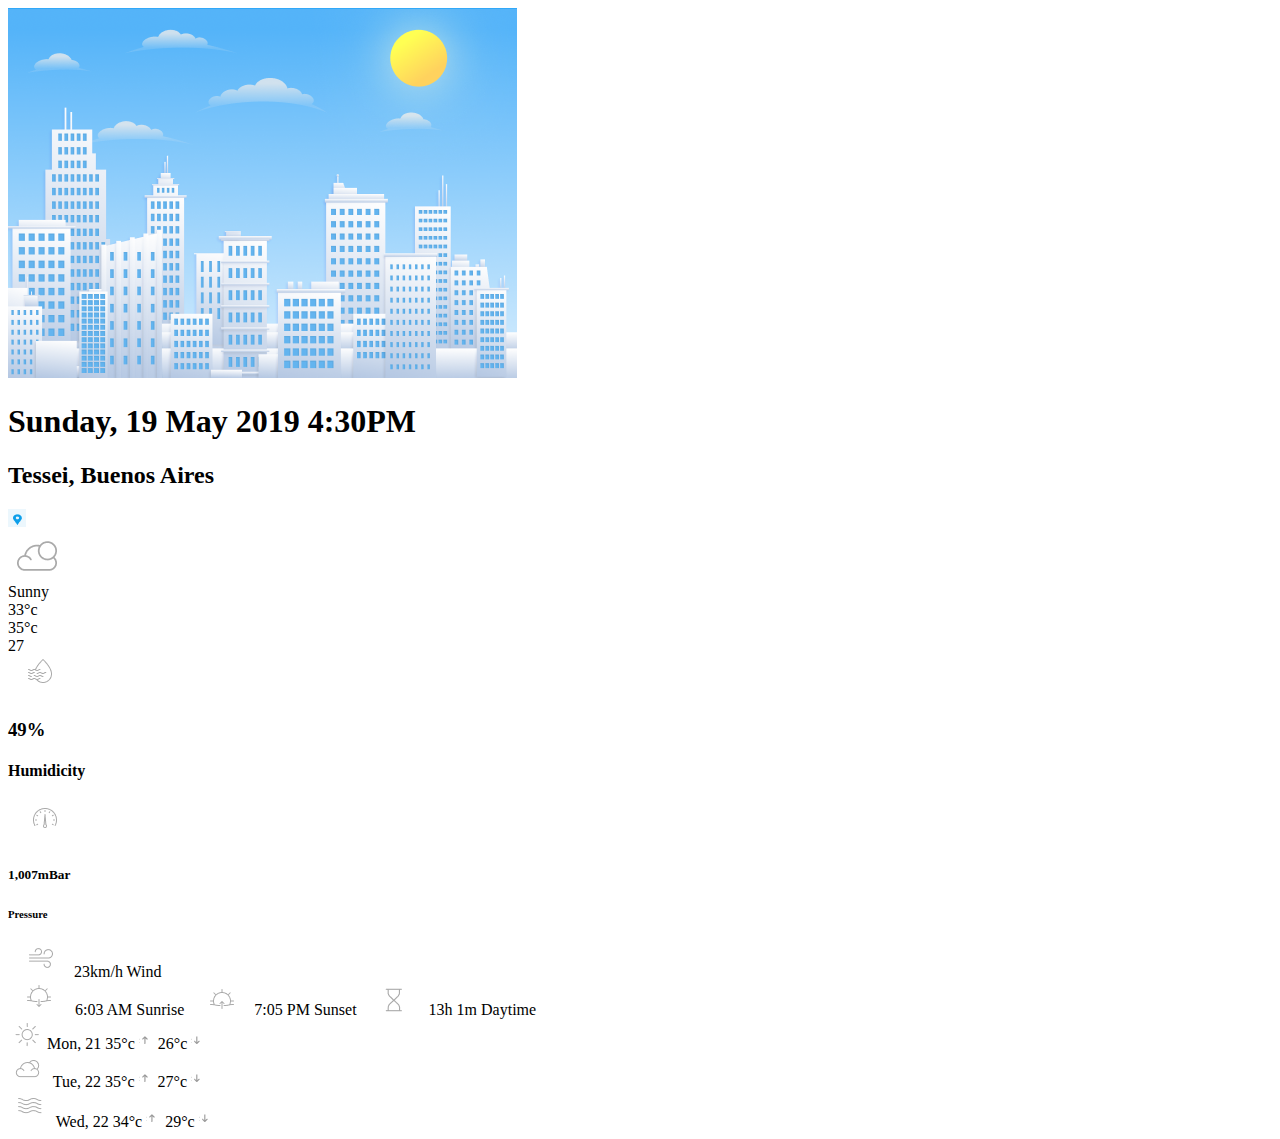
==== commit e9343db0: "." ====
--- a/clima.html
+++ b/clima.html
@@ -13,7 +13,7 @@
       <h1 class="date">Sunday, 19 May 2019
         4:30PM</h1>
       <div class="city">
-      <h2 class="location">Tessey, Buenos Aires</h2>
+      <h2 class="location">Tessei, Buenos Aires</h2>
       <img class="imgIconoUbicacion" src="imagenes/mini icono ubicacion.png">
   
         <div class="panelConContenidoN1">
--- a/openWeatherVMovil.css
+++ b/openWeatherVMovil.css
@@ -23,9 +23,9 @@
   .imgGraphic{
 
     position: absolute;
-    width: 83%; 
+    width: 92%; 
     height: 28%;
-    left: 1%;
+    left: 0%;
     top: 0px;
 
   }
@@ -502,7 +502,7 @@
     position: absolute;
     width: 25%;
     height: 54%;
-    left: 40%;
+    left: 39%;
     top: 0%;
   }
 
@@ -562,7 +562,7 @@
     position: absolute;
     width: 25%;
     height: 54%;
-    left: 75%;
+    left: 77%;
     top: 0%;
   }
 
@@ -572,7 +572,7 @@
     position: absolute;
     width: 55%;
     height: 15%;
-    left: 80%;
+    left: 83%;
     top: 53%;
 
     font-family: Barlow;
@@ -592,7 +592,7 @@
     position: absolute;
     width: 10%;
     height: 20%;
-    left: 81%;
+    left: 84%;
     top: 80%;
     
     font-family: Barlow;
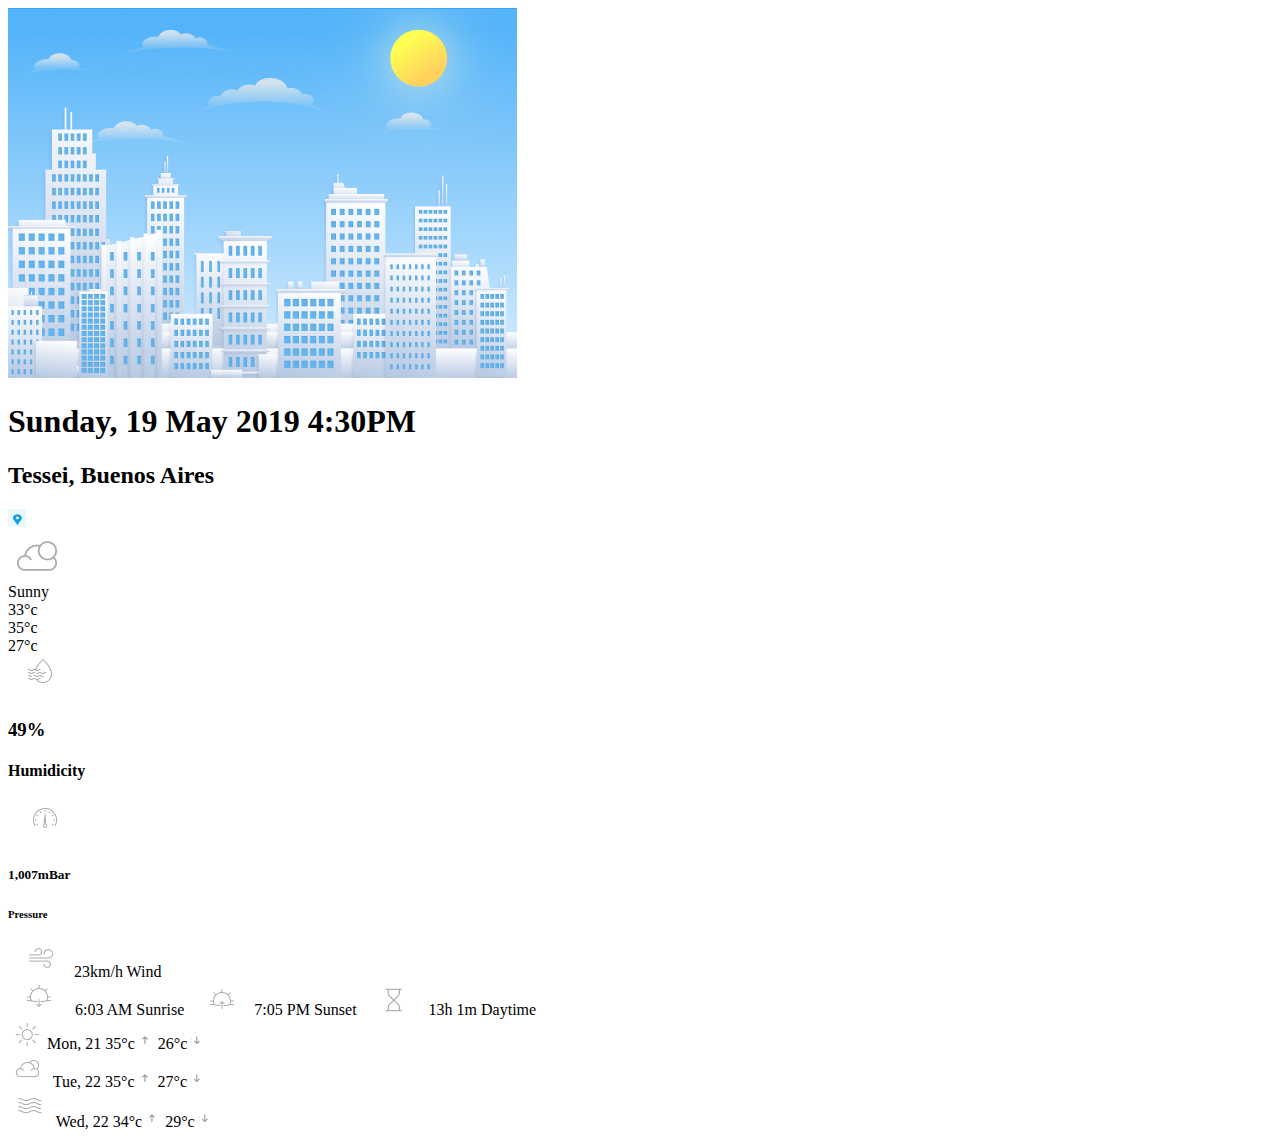
==== commit bf3f2768: "creacion de js , con fetch incluido" ====
--- a/clima.html
+++ b/clima.html
@@ -7,50 +7,49 @@
   <link rel="stylesheet" href="openWeatherVMovil.css">
 </head>
 <body>
-  <div class="weatger-app-day">
+  <!-- Fondo -->
+  <div class="weatger-app-day"> 
     <img class="imgGraphic" src="imagenes/graphicImg.png">
+    <!-- Contenedor -->
     <div class="contenedorPanel">
       <h1 class="date">Sunday, 19 May 2019
         4:30PM</h1>
       <div class="city">
       <h2 class="location">Tessei, Buenos Aires</h2>
       <img class="imgIconoUbicacion" src="imagenes/mini icono ubicacion.png">
-  
+      <!-- Panel N1 -->
         <div class="panelConContenidoN1">
           <img class="sunnyImg" src="imagenes/sunnyImg.png">
           <div class="sunnyText">Sunny</div>
-  
-          <div class="text33">33°c</div>
+          <div class="temperatura">33°c</div>
           <div class="text27">35°c</div>
-          <div class="text35">27</div>
+          <div class="text35">27°c</div>
         </div>
-
+      <!-- Panel N2 -->  
         <div class="panelConContenidoN2">
           <img class="imghumidity" src="imagenes/humidityImg.png">
           <h3 class="humidityText1">49%</h3>
           <h4 class="humidityText2">Humidicity</h4>
           <img class="imgBarometer" src="imagenes/pressureImg.png">
-          <h5 class="textmbar1007">1,007mBar</h5>
+          <h5 class="textPressure">1,007mBar</h5>
           <h6 class="pressureText">Pressure</h6>
           <img class="imgRafagas" src="imagenes/windImg.png">
-          <h7 class="texRafagas">23km/h</h7>
-          <h8 class="texRafagas2">Wind</h8>
+          <h7 class="textWind">23km/h</h7>
+          <h8 class="textWind2">Wind</h8>
         </div>
-
+      <!-- Panel N3 -->
         <div class="panelConContenidoN3">
           <img class="imgSunset" src="imagenes/sunriseImg.png">
-          <h9 class="text6am">6:03 AM</h9>
+          <h9 class="sunriseHs">6:03 AM</h9>
           <h10 class="sunriseText">Sunrise</h10>
           <img class="imgSunset2" src="imagenes/sunsetImg.png">
-          <h10 class="Pm7">7:05 PM</h10>
+          <h10 class="sunsetHs">7:05 PM</h10>
           <h11 class="sunnyText2">Sunset</h11>
           <img class="san-clock" src="imagenes/dayTimeImg.png">
-          <h11 class="m13">13h 1m</h11>
-          <h12 class="dayTimeText">Daytime</h12>
-          
+          <h11 class="dayTimeHs">13h 1m</h11>
+          <h12 class="dayTimeText">Daytime</h12> 
         </div>
-
-
+      <!-- Panel N4 -->
         <div class="panelConContenidoN4">
           <div class="rectanguloMon">
             <img class="imgSunny007" src="imagenes/soleado.png">
@@ -67,25 +66,18 @@
             <img class="flechaDerechaMiraAbajo" src="imagenes/flechaArriba.png">
             <h18 class="tueTempDerecha">27°c</h18>
             <img class="flechaIzquierdaMiraAbrriba" src="imagenes/flechaAbajo.png">
-
           </div>
           <div class="rectanguleWed">
             <img class="imghazy" src="imagenes/viento.png">
-
             <h19 class="wedText">Wed, 22</h19>
             <h20 class="tueTempIzquierda">34°c</h20>
             <img class="flechaDerechaMiraAbajo" src="imagenes/flechaArriba.png">
             <h21 class="tueTempDerecha">29°c</h21>
             <img class="flechaIzquierdaMiraAbrriba" src="imagenes/flechaAbajo.png">
-
           </div>
-          
       </div>
-
-      
     </div>
-
   </div>
-
 </body>
+<script src="clima.js"></script>  
 </html>--- a/openWeatherVMovil.css
+++ b/openWeatherVMovil.css
@@ -177,7 +177,7 @@
     color: #666666;
 
   }
-  .text33{
+  .temperatura{
     
     position: absolute;
     width: 62px;
@@ -333,7 +333,7 @@
     top: 0%;
   }
 
-  .textmbar1007{/* 1,007mBar */
+  .textPressure{/* 1,007mBar */
 
     position: absolute;
     width: 67px;
@@ -383,7 +383,7 @@
   }
       
 
-  .texRafagas{
+  .textWind{
     /* 23 km/h */
 
     position: absolute;
@@ -402,7 +402,7 @@
     color: #444444;
   }
 
-  .texRafagas2{
+  .textWind2{
 
     position: absolute;
     width: 10%;
@@ -455,7 +455,7 @@
     top: 577px;
   }
 
-  .text6am{/* 6:03 AM */
+  .sunriseHs{/* 6:03 AM */
 
 
     position: absolute;
@@ -507,7 +507,7 @@
   }
 
 
-  .Pm7{/* 7:05 PM */
+  .sunsetHs{/* 7:05 PM */
 
     position: absolute;
     width: 55%;
@@ -566,7 +566,7 @@
     top: 0%;
   }
 
-  .m13{
+  .dayTimeHs{
     /* 13h 1m */
 
     position: absolute;
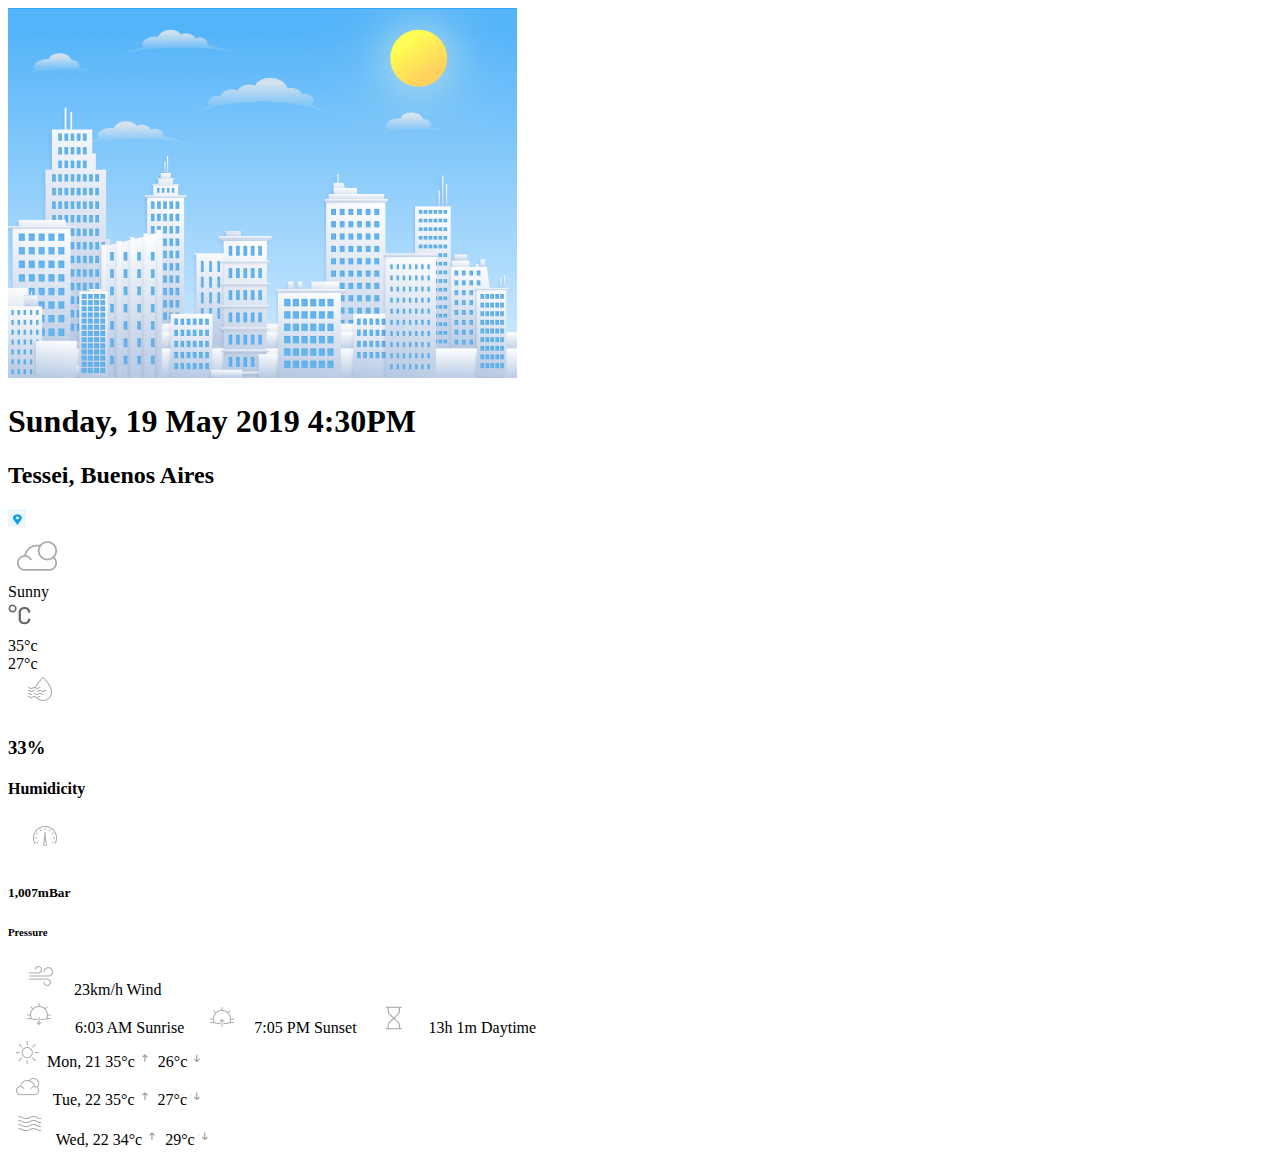
==== commit 7911820f: "todo funcionando, faltan cuadros de siguientes dias con actualizacion." ====
--- a/clima.html
+++ b/clima.html
@@ -12,41 +12,44 @@
     <img class="imgGraphic" src="imagenes/graphicImg.png">
     <!-- Contenedor -->
     <div class="contenedorPanel">
-      <h1 class="date">Sunday, 19 May 2019
+      <h1 id="date">Sunday, 19 May 2019
         4:30PM</h1>
       <div class="city">
       <h2 class="location">Tessei, Buenos Aires</h2>
+      <!-- Tessei, Buenos Aires -->
       <img class="imgIconoUbicacion" src="imagenes/mini icono ubicacion.png">
       <!-- Panel N1 -->
         <div class="panelConContenidoN1">
-          <img class="sunnyImg" src="imagenes/sunnyImg.png">
-          <div class="sunnyText">Sunny</div>
-          <div class="temperatura">33°c</div>
-          <div class="text27">35°c</div>
-          <div class="text35">27°c</div>
+          <img id="sunnyImg" src="imagenes/sunnyImg.png">
+          <div id="sunnyText">Sunny</div>
+          <div id="temperatura"></div>
+          <img class="°c" src="imagenes/°c.png">
+          <div id="tempMax">35°c</div>
+          <div id="tempMin">27°c</div>
         </div>
       <!-- Panel N2 -->  
         <div class="panelConContenidoN2">
           <img class="imghumidity" src="imagenes/humidityImg.png">
-          <h3 class="humidityText1">49%</h3>
+          <h3 id="humidityText1">33%</h3>
+          <!-- 49% -->
           <h4 class="humidityText2">Humidicity</h4>
           <img class="imgBarometer" src="imagenes/pressureImg.png">
-          <h5 class="textPressure">1,007mBar</h5>
+          <h5 id="textPressure">1,007mBar</h5>
           <h6 class="pressureText">Pressure</h6>
           <img class="imgRafagas" src="imagenes/windImg.png">
-          <h7 class="textWind">23km/h</h7>
+          <h7 id="textWind">23km/h</h7>
           <h8 class="textWind2">Wind</h8>
         </div>
       <!-- Panel N3 -->
         <div class="panelConContenidoN3">
           <img class="imgSunset" src="imagenes/sunriseImg.png">
-          <h9 class="sunriseHs">6:03 AM</h9>
+          <h9 id="sunriseHs">6:03 AM</h9>
           <h10 class="sunriseText">Sunrise</h10>
           <img class="imgSunset2" src="imagenes/sunsetImg.png">
-          <h10 class="sunsetHs">7:05 PM</h10>
+          <h10 id="sunsetHs">7:05 PM</h10>
           <h11 class="sunnyText2">Sunset</h11>
           <img class="san-clock" src="imagenes/dayTimeImg.png">
-          <h11 class="dayTimeHs">13h 1m</h11>
+          <h11 id="dayTimeHs">13h 1m</h11>
           <h12 class="dayTimeText">Daytime</h12> 
         </div>
       <!-- Panel N4 -->
@@ -79,5 +82,5 @@
     </div>
   </div>
 </body>
-<script src="clima.js"></script>  
+  <script src="obtenerClima.js"></script>
 </html>--- a/openWeatherVMovil.css
+++ b/openWeatherVMovil.css
@@ -42,7 +42,7 @@
     box-shadow: 0px -16px 40px rgba(0, 0, 0, 0.2);
   }
 
-  .date{
+  #date{
     position: absolute;
     width: 119px;
     height: 34px;
@@ -117,7 +117,7 @@
     background-color: #FFFFFF;
   }
 
-  .sunnyImg{
+  #sunnyImg{
 
     position: absolute;
     top: auto;
@@ -127,7 +127,7 @@
 
   }
 
-  .sunnyText{
+  #sunnyText{
     /* Sunny */
 
 
@@ -163,21 +163,21 @@
   .°c{
     /* °C */
     position: absolute;
-    width: 24px;
-    height: 29px;
-    left: 219px;
-    top: 362px;
-
-    font-family: Barlow;
-    font-style: normal;
-    font-weight: 500;
-    font-size: 24px;
+    width: 15%;
+    height: 35%;
+    left: 55%;
+    top: 14%;
+
+    font-family: Barlow;
+    font-style: normal;
+    font-weight: 500;
+    font-size: 10%;
     line-height: 29px;
     /* identical to box height */
     color: #666666;
 
   }
-  .temperatura{
+  #temperatura{
     
     position: absolute;
     width: 62px;
@@ -196,7 +196,27 @@
 
     color: #000000;
   }
-  .text27{/* 27°C */
+  #°c{
+    position: absolute;
+    width: 62px;
+    height: 77px;
+    left: 54%;
+    top: 0%;
+
+    font-family: Barlow;
+    font-style: normal;
+    font-weight: 300;
+    font-size: 60px;
+    line-height: 77px;
+    /* identical to box height */
+
+    letter-spacing: -0.05em;
+
+    color: #000000;
+
+  }
+
+  #tempMax{/* 27°C */
 
     position: absolute;
     width: 32px;
@@ -213,7 +233,7 @@
     color: #666666;
   }
 
-  .text35{/* 35°C */
+  #tempMin{/* 35°C */
 
 
     position: absolute;
@@ -255,7 +275,8 @@
     left: 0%;
     top: 0%;
   }
-  .humidityText1{/* Humidity */
+
+  #humidityText1{/* Humidity */
 
     position: absolute;
     width: 30px;
@@ -281,7 +302,7 @@
     width: 37px;
     height: 10px;
     left: 5%;
-    top: 75%;
+    top: 77%;
     
     font-family: Barlow;
     font-style: normal;
@@ -333,7 +354,7 @@
     top: 0%;
   }
 
-  .textPressure{/* 1,007mBar */
+  #textPressure{/* 1,007mBar */
 
     position: absolute;
     width: 67px;
@@ -357,7 +378,7 @@
     width: 37px;
     height: 10px;
     left: 47%;
-    top: 67%;
+    top: 69%;
 
     font-family: Barlow;
     font-style: normal;
@@ -383,7 +404,7 @@
   }
       
 
-  .textWind{
+  #textWind{
     /* 23 km/h */
 
     position: absolute;
@@ -408,7 +429,7 @@
     width: 10%;
     height: 20%;
     left: 85%;
-    top: 83%;
+    top: 85%;
 
     font-family: Barlow;
     font-style: normal;
@@ -455,13 +476,13 @@
     top: 577px;
   }
 
-  .sunriseHs{/* 6:03 AM */
+  #sunriseHs{/* 6:03 AM */
 
 
     position: absolute;
     width: 55%;
     height: 15%;
-    left: 5%;
+    left: 8%;
     top: 53%;
 
     font-family: Barlow;
@@ -481,7 +502,7 @@
     position: absolute;
     width: 10%;
     height: 20%;
-    left: 8%;
+    left: 7%;
     top: 77%;
     
     font-family: Barlow;
@@ -502,17 +523,17 @@
     position: absolute;
     width: 25%;
     height: 54%;
-    left: 39%;
-    top: 0%;
-  }
-
-
-  .sunsetHs{/* 7:05 PM */
+    left: 36%;
+    top: 0%;
+  }
+
+
+  #sunsetHs{/* 7:05 PM */
 
     position: absolute;
     width: 55%;
     height: 15%;
-    left: 45%;
+    left: 46%;
     top: 53%;
 
     font-family: Barlow;
@@ -531,7 +552,7 @@
     position: absolute;
     width: 10%;
     height: 20%;
-    left: 48%;
+    left: 45%;
     top: 77%;
     
     font-family: Barlow;
@@ -566,13 +587,13 @@
     top: 0%;
   }
 
-  .dayTimeHs{
+  #dayTimeHs{
     /* 13h 1m */
 
     position: absolute;
     width: 55%;
     height: 15%;
-    left: 83%;
+    left: 87%;
     top: 53%;
 
     font-family: Barlow;
@@ -592,8 +613,8 @@
     position: absolute;
     width: 10%;
     height: 20%;
-    left: 84%;
-    top: 80%;
+    left: 85%;
+    top: 78%;
     
     font-family: Barlow;
     font-style: normal;
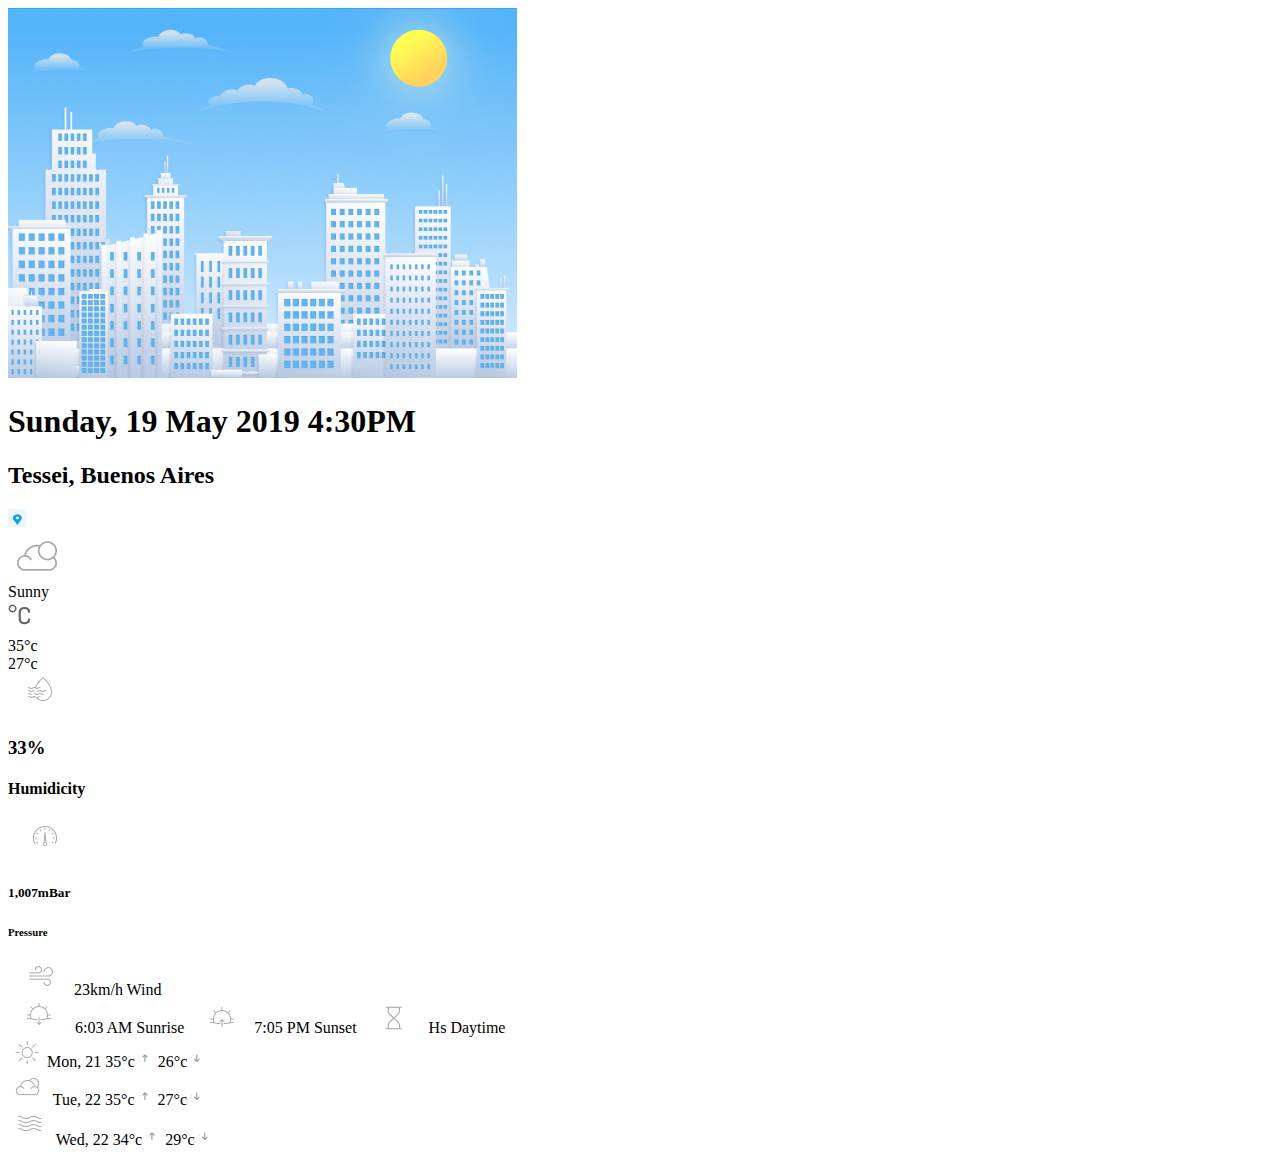
==== commit 1759eeed: "detalles" ====
--- a/clima.html
+++ b/clima.html
@@ -49,33 +49,34 @@
           <h10 id="sunsetHs">7:05 PM</h10>
           <h11 class="sunnyText2">Sunset</h11>
           <img class="san-clock" src="imagenes/dayTimeImg.png">
-          <h11 id="dayTimeHs">13h 1m</h11>
+          <h11 id="dayTimeHs"></h11>
+          <h22 id="dayTimeHs2">Hs</h22>
           <h12 class="dayTimeText">Daytime</h12> 
         </div>
       <!-- Panel N4 -->
         <div class="panelConContenidoN4">
           <div class="rectanguloMon">
             <img class="imgSunny007" src="imagenes/soleado.png">
-            <h13 class="mon21">Mon, 21</h13>
-            <h14 class="tempIzquierda">35°c</h14>
+            <h13 id="mon21">Mon, 21</h13>
+            <h14 id="tempIzquierda">35°c</h14>
             <img class="flechaDerechaMiraAbajo" src="imagenes/flechaArriba.png">
-            <h15 class="tempDerecha">26°c</h15>
+            <h15 id="tempDerecha">26°c</h15>
             <img class="flechaIzquierdaMiraAbrriba" src="imagenes/flechaAbajo.png">
           </div>
           <div class="rectanguleTue">
             <img class="imgTue" src="imagenes/nublado.png">
-            <h16 class="tueText">Tue, 22</h16>
-            <h17 class="tueTempIzquierda">35°c</h17>
+            <h16 id="tueText">Tue, 22</h16>
+            <h17 id="tueTempIzquierda">35°c</h17>
             <img class="flechaDerechaMiraAbajo" src="imagenes/flechaArriba.png">
-            <h18 class="tueTempDerecha">27°c</h18>
+            <h18 id="tueTempDerecha">27°c</h18>
             <img class="flechaIzquierdaMiraAbrriba" src="imagenes/flechaAbajo.png">
           </div>
           <div class="rectanguleWed">
             <img class="imghazy" src="imagenes/viento.png">
-            <h19 class="wedText">Wed, 22</h19>
-            <h20 class="tueTempIzquierda">34°c</h20>
+            <h19 id="wedText">Wed, 22</h19>
+            <h20 id="tueTempIzquierda">34°c</h20>
             <img class="flechaDerechaMiraAbajo" src="imagenes/flechaArriba.png">
-            <h21 class="tueTempDerecha">29°c</h21>
+            <h21 id="tueTempDerecha">29°c</h21>
             <img class="flechaIzquierdaMiraAbrriba" src="imagenes/flechaAbajo.png">
           </div>
       </div>
--- a/openWeatherVMovil.css
+++ b/openWeatherVMovil.css
@@ -605,6 +605,22 @@
 
     color: #444444;
 
+  }
+  #dayTimeHs2{
+    position: absolute;
+    width: 55%;
+    height: 15%;
+    left: 92%;
+    top: 53%;
+
+    font-family: Barlow;
+    font-style: normal;
+    font-weight: 500;
+    font-size: 15px;
+    line-height: 19px;
+    letter-spacing: -0.05em;
+
+    color: #444444;
   }
 
   .dayTimeText{
@@ -678,7 +694,7 @@
       top: 0%;
     }
 
-    .mon21{/* Mon, 21 */
+    #mon21{/* Mon, 21 */
 
 
       position: absolute;
@@ -709,7 +725,7 @@
     transform: rotate(0.11deg);
   }
 
-  .tempIzquierda{/* 35°C */
+  #tempIzquierda{/* 35°C */
 
     position: absolute;
     width: 10%;
@@ -730,7 +746,7 @@
     color: #999999;
     }
 
-  .tempDerecha{/* 26°C */
+  #tempDerecha{/* 26°C */
 
 
     position: absolute;
@@ -804,7 +820,7 @@
     transform: rotate(0.11deg);
   }
 
-  .tueText{/* Tue, 22 */
+  #tueText{/* Tue, 22 */
 
 
     position: absolute;
@@ -831,7 +847,7 @@
     top: 10%;
     }
 
-  .tueTempIzquierda{/* 35°C */
+  #tueTempIzquierda{/* 35°C */
 
     position: absolute;
     width: 10%;
@@ -852,7 +868,7 @@
     color: #999999;
     }
 
-  .tueTempDerecha{/* 26°C */
+  #tueTempDerecha{/* 26°C */
 
     position: absolute;
     width: 10%;
@@ -899,7 +915,7 @@
     transform: rotate(0.11deg);
   }
 
-  .wedText{
+  #wedText{
     /* Wed, 22 */
 
     position: absolute;
